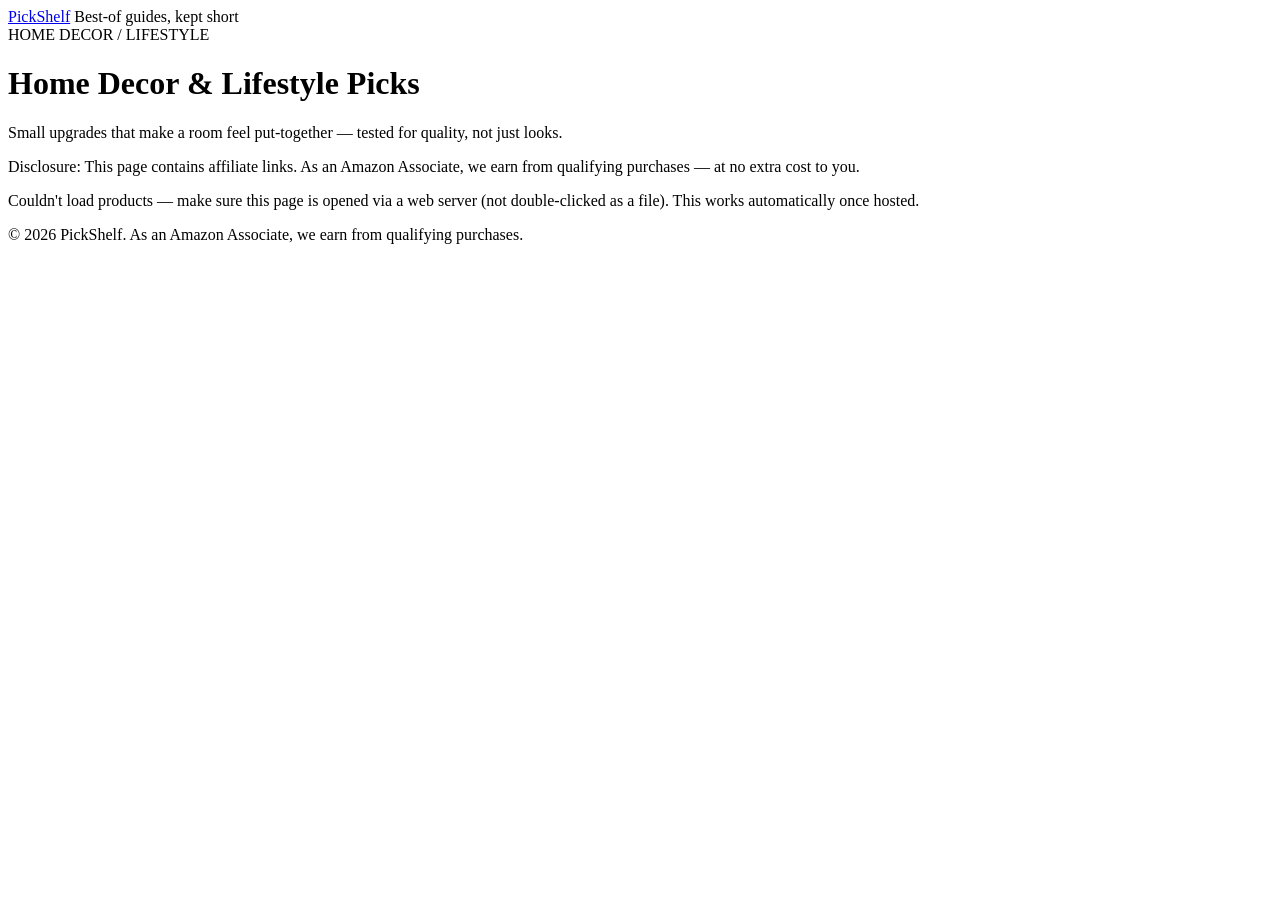
==== category.html @ 371983fa "Add files via upload" ====
<!DOCTYPE html>
<html lang="en">
<head>
<meta charset="UTF-8">
<meta name="viewport" content="width=device-width, initial-scale=1.0">
<title id="page-title">Category — PickShelf</title>
<meta name="description" content="Curated picks with price, availability and current discounts.">
<link rel="stylesheet" href="css/style.css">
</head>
<body>

<header class="site-header">
  <div class="site-header-inner">
    <a href="index.html" class="site-logo">PickShelf</a>
    <span class="site-tagline">Best-of guides, kept short</span>
  </div>
</header>

<main>
  <div class="post-header">
    <div class="kicker" id="cat-kicker">CATEGORY</div>
    <h1 id="cat-title">Loading…</h1>
    <p class="dek" id="cat-dek"></p>
    <p class="disclosure">Disclosure: This page contains affiliate links. As an Amazon Associate, we earn from qualifying purchases — at no extra cost to you.</p>
  </div>

  <div id="product-grid" class="product-grid"></div>

  <p id="empty-state" class="section-note" style="display:none;">No products added in this category yet — add some in data/products.json.</p>
</main>

<footer class="site-footer">
  © 2026 PickShelf. As an Amazon Associate, we earn from qualifying purchases.
</footer>

<script>
  const CATEGORY_META = {
    "home-decor": { label: "HOME DECOR / LIFESTYLE", title: "Home Decor & Lifestyle Picks", dek: "Small upgrades that make a room feel put-together — tested for quality, not just looks." },
    "gaming": { label: "GAMING ACCESSORIES", title: "Gaming Accessories", dek: "Gear and merch worth owning — ranked by build quality and everyday usefulness." },
    "tech": { label: "TECH & GADGETS", title: "Tech & Gadgets", dek: "Everyday tech that actually earns a spot on your desk or in your bag." },
    "kitchen": { label: "KITCHEN & HOME ESSENTIALS", title: "Kitchen & Home Essentials", dek: "Practical picks for the kitchen and home — built to be used daily, not just admired." }
  };

  const params = new URLSearchParams(window.location.search);
  const cat = params.get("cat") || "home-decor";
  const meta = CATEGORY_META[cat] || { label: "CATEGORY", title: "Products", dek: "" };

  document.getElementById("page-title").textContent = meta.title + " — PickShelf";
  document.getElementById("cat-kicker").textContent = meta.label;
  document.getElementById("cat-title").textContent = meta.title;
  document.getElementById("cat-dek").textContent = meta.dek;

  fetch("data/products.json")
    .then(res => res.json())
    .then(products => {
      const list = products.filter(p => p.category === cat);
      const grid = document.getElementById("product-grid");

      if (list.length === 0) {
        document.getElementById("empty-state").style.display = "block";
        return;
      }

      list.forEach(p => {
        const card = document.createElement("div");
        card.className = "product-card";
        card.innerHTML = `
          <div class="product-img" style="background-image:url('${p.image || ""}')"></div>
          <div class="product-body">
            <h3>${p.name}</h3>
            <p class="product-desc">${p.description}</p>
            <div class="pick-meta">
              <span class="badge">${p.availability}</span>
              ${p.discount ? `<span class="badge badge-gold">${p.discount}</span>` : ""}
            </div>
            <div class="price-row">
              <span class="price-now">${p.price}</span>
              ${p.originalPrice ? `<span class="price-was">${p.originalPrice}</span>` : ""}
            </div>
            <a class="cta" href="${p.buyLink}" target="_blank" rel="nofollow sponsored noopener">Check price on Amazon →</a>
          </div>
        `;
        grid.appendChild(card);
      });
    })
    .catch(() => {
      document.getElementById("empty-state").textContent = "Couldn't load products — make sure this page is opened via a web server (not double-clicked as a file). This works automatically once hosted.";
      document.getElementById("empty-state").style.display = "block";
    });
</script>

</body>
</html>
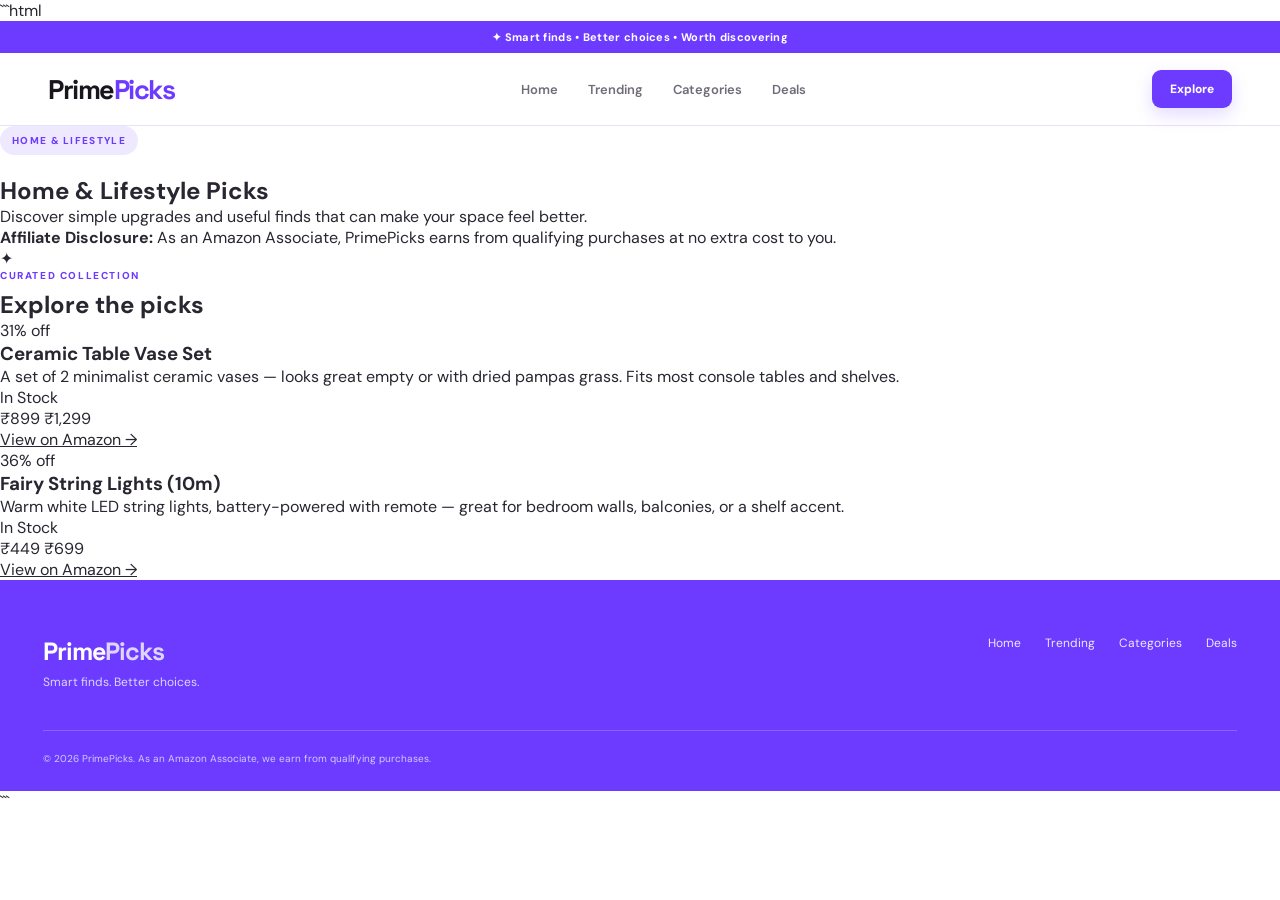
==== commit d26797bc: "Update category.html" ====
--- a/category.html
+++ b/category.html
@@ -1,93 +1,555 @@
+```html
 <!DOCTYPE html>
 <html lang="en">
+
 <head>
-<meta charset="UTF-8">
-<meta name="viewport" content="width=device-width, initial-scale=1.0">
-<title id="page-title">Category — PickShelf</title>
-<meta name="description" content="Curated picks with price, availability and current discounts.">
-<link rel="stylesheet" href="css/style.css">
+
+  <meta charset="UTF-8">
+
+  <meta name="viewport" content="width=device-width, initial-scale=1.0">
+
+  <title id="page-title">Category — PrimePicks</title>
+
+  <meta name="description"
+    content="Discover curated product picks with prices, discounts and availability.">
+
+  <link rel="preconnect" href="https://fonts.googleapis.com">
+
+  <link rel="preconnect" href="https://fonts.gstatic.com" crossorigin>
+
+  <link
+    href="https://fonts.googleapis.com/css2?family=DM+Sans:wght@400;500;600;700&family=Space+Grotesk:wght@500;600;700&display=swap"
+    rel="stylesheet">
+
+  <link rel="stylesheet" href="css/style.css">
+
 </head>
+
+
 <body>
 
-<header class="site-header">
-  <div class="site-header-inner">
-    <a href="index.html" class="site-logo">PickShelf</a>
-    <span class="site-tagline">Best-of guides, kept short</span>
+
+  <!-- TOP BAR -->
+
+  <div class="top-bar">
+    ✦ Smart finds • Better choices • Worth discovering
   </div>
-</header>
-
-<main>
-  <div class="post-header">
-    <div class="kicker" id="cat-kicker">CATEGORY</div>
-    <h1 id="cat-title">Loading…</h1>
-    <p class="dek" id="cat-dek"></p>
-    <p class="disclosure">Disclosure: This page contains affiliate links. As an Amazon Associate, we earn from qualifying purchases — at no extra cost to you.</p>
-  </div>
-
-  <div id="product-grid" class="product-grid"></div>
-
-  <p id="empty-state" class="section-note" style="display:none;">No products added in this category yet — add some in data/products.json.</p>
-</main>
-
-<footer class="site-footer">
-  © 2026 PickShelf. As an Amazon Associate, we earn from qualifying purchases.
-</footer>
-
-<script>
-  const CATEGORY_META = {
-    "home-decor": { label: "HOME DECOR / LIFESTYLE", title: "Home Decor & Lifestyle Picks", dek: "Small upgrades that make a room feel put-together — tested for quality, not just looks." },
-    "gaming": { label: "GAMING ACCESSORIES", title: "Gaming Accessories", dek: "Gear and merch worth owning — ranked by build quality and everyday usefulness." },
-    "tech": { label: "TECH & GADGETS", title: "Tech & Gadgets", dek: "Everyday tech that actually earns a spot on your desk or in your bag." },
-    "kitchen": { label: "KITCHEN & HOME ESSENTIALS", title: "Kitchen & Home Essentials", dek: "Practical picks for the kitchen and home — built to be used daily, not just admired." }
-  };
-
-  const params = new URLSearchParams(window.location.search);
-  const cat = params.get("cat") || "home-decor";
-  const meta = CATEGORY_META[cat] || { label: "CATEGORY", title: "Products", dek: "" };
-
-  document.getElementById("page-title").textContent = meta.title + " — PickShelf";
-  document.getElementById("cat-kicker").textContent = meta.label;
-  document.getElementById("cat-title").textContent = meta.title;
-  document.getElementById("cat-dek").textContent = meta.dek;
-
-  fetch("data/products.json")
-    .then(res => res.json())
-    .then(products => {
-      const list = products.filter(p => p.category === cat);
-      const grid = document.getElementById("product-grid");
-
-      if (list.length === 0) {
-        document.getElementById("empty-state").style.display = "block";
-        return;
+
+
+  <!-- NAVBAR -->
+
+  <header class="site-header">
+
+    <div class="nav-container">
+
+      <a href="index.html" class="logo">
+        Prime<span>Picks</span>
+      </a>
+
+
+      <nav class="nav-links">
+
+        <a href="index.html">Home</a>
+
+        <a href="index.html#trending">Trending</a>
+
+        <a href="index.html#categories">Categories</a>
+
+        <a href="index.html#deals">Deals</a>
+
+      </nav>
+
+
+      <div class="nav-actions">
+
+        <a href="index.html#categories" class="explore-btn">
+          Explore
+        </a>
+
+      </div>
+
+    </div>
+
+  </header>
+
+
+
+  <main>
+
+
+    <!-- CATEGORY HERO -->
+
+    <section class="category-hero">
+
+      <div class="category-hero-content">
+
+        <div class="eyebrow" id="cat-kicker">
+          CATEGORY
+        </div>
+
+
+        <h1 id="cat-title">
+          Loading...
+        </h1>
+
+
+        <p id="cat-dek">
+        </p>
+
+
+        <div class="category-disclosure">
+
+          <strong>Affiliate Disclosure:</strong>
+
+          As an Amazon Associate, PrimePicks earns from qualifying
+          purchases at no extra cost to you.
+
+        </div>
+
+      </div>
+
+
+      <div class="category-hero-decoration">
+
+        <div class="category-orb"></div>
+
+        <div class="category-symbol">
+          ✦
+        </div>
+
+      </div>
+
+    </section>
+
+
+
+    <!-- PRODUCTS -->
+
+    <section class="products-section">
+
+      <div class="products-heading">
+
+        <div>
+
+          <span class="section-label">
+            CURATED COLLECTION
+          </span>
+
+          <h2>
+            Explore the picks
+          </h2>
+
+        </div>
+
+      </div>
+
+
+      <!-- PRODUCT GRID -->
+
+      <div id="product-grid" class="product-grid"></div>
+
+
+      <!-- EMPTY STATE -->
+
+      <div id="empty-state"
+        class="empty-products"
+        style="display:none;">
+
+        <div class="empty-icon">
+          ✦
+        </div>
+
+        <h3>
+          Products coming soon
+        </h3>
+
+        <p>
+          We're currently preparing the best picks for this category.
+          Check back soon.
+        </p>
+
+      </div>
+
+
+    </section>
+
+
+  </main>
+
+
+
+  <!-- FOOTER -->
+
+  <footer class="footer">
+
+    <div class="footer-inner">
+
+      <div>
+
+        <a href="index.html" class="footer-logo">
+          Prime<span>Picks</span>
+        </a>
+
+        <p>
+          Smart finds. Better choices.
+        </p>
+
+      </div>
+
+
+      <div class="footer-links">
+
+        <a href="index.html">Home</a>
+
+        <a href="index.html#trending">Trending</a>
+
+        <a href="index.html#categories">Categories</a>
+
+        <a href="index.html#deals">Deals</a>
+
+      </div>
+
+    </div>
+
+
+    <div class="footer-bottom">
+
+      © 2026 PrimePicks. As an Amazon Associate,
+      we earn from qualifying purchases.
+
+    </div>
+
+  </footer>
+
+
+
+  <!-- JAVASCRIPT -->
+
+  <script>
+
+
+    /* =========================================
+       CATEGORY INFORMATION
+       ========================================= */
+
+
+    const CATEGORY_META = {
+
+      "home-decor": {
+
+        label: "HOME & LIFESTYLE",
+
+        title: "Home & Lifestyle Picks",
+
+        dek:
+          "Discover simple upgrades and useful finds that can make your space feel better."
+
+      },
+
+
+      "gaming": {
+
+        label: "GAMING ACCESSORIES",
+
+        title: "Gaming Picks",
+
+        dek:
+          "Gaming accessories, setup upgrades and useful gear worth checking out."
+
+      },
+
+
+      "tech": {
+
+        label: "TECH & GADGETS",
+
+        title: "Tech & Gadget Picks",
+
+        dek:
+          "Smart everyday gadgets and useful technology for your desk, bag and setup."
+
+      },
+
+
+      "kitchen": {
+
+        label: "KITCHEN ESSENTIALS",
+
+        title: "Kitchen & Home Picks",
+
+        dek:
+          "Practical everyday products designed to make your kitchen and home more useful."
+
       }
 
-      list.forEach(p => {
-        const card = document.createElement("div");
-        card.className = "product-card";
-        card.innerHTML = `
-          <div class="product-img" style="background-image:url('${p.image || ""}')"></div>
-          <div class="product-body">
-            <h3>${p.name}</h3>
-            <p class="product-desc">${p.description}</p>
-            <div class="pick-meta">
-              <span class="badge">${p.availability}</span>
-              ${p.discount ? `<span class="badge badge-gold">${p.discount}</span>` : ""}
+    };
+
+
+
+    /* =========================================
+       GET CATEGORY FROM URL
+       ========================================= */
+
+
+    const params =
+      new URLSearchParams(window.location.search);
+
+
+    const cat =
+      params.get("cat") || "home-decor";
+
+
+    const meta =
+      CATEGORY_META[cat] || {
+
+        label: "CATEGORY",
+
+        title: "Products",
+
+        dek: "Discover useful products."
+
+      };
+
+
+
+    /* =========================================
+       UPDATE PAGE TEXT
+       ========================================= */
+
+
+    document.getElementById("page-title").textContent =
+      meta.title + " — PrimePicks";
+
+
+    document.getElementById("cat-kicker").textContent =
+      meta.label;
+
+
+    document.getElementById("cat-title").textContent =
+      meta.title;
+
+
+    document.getElementById("cat-dek").textContent =
+      meta.dek;
+
+
+
+    /* =========================================
+       LOAD PRODUCTS
+       ========================================= */
+
+
+    fetch("data/products.json")
+
+      .then(res => {
+
+        if (!res.ok) {
+
+          throw new Error("Products not found");
+
+        }
+
+        return res.json();
+
+      })
+
+
+      .then(products => {
+
+
+        const list =
+          products.filter(
+            p => p.category === cat
+          );
+
+
+        const grid =
+          document.getElementById("product-grid");
+
+
+        const empty =
+          document.getElementById("empty-state");
+
+
+
+        /* NO PRODUCTS */
+
+
+        if (list.length === 0) {
+
+          empty.style.display = "block";
+
+          return;
+
+        }
+
+
+
+        /* CREATE PRODUCT CARDS */
+
+
+        list.forEach(p => {
+
+
+          const card =
+            document.createElement("article");
+
+
+          card.className =
+            "product-card";
+
+
+          card.innerHTML = `
+
+
+            <div class="product-image-wrap">
+
+
+              <div
+                class="product-img"
+
+                style="
+                  background-image:
+                  url('${p.image || ""}')
+                "
+
+              ></div>
+
+
+              ${p.discount ? `
+
+                <div class="discount-tag">
+
+                  ${p.discount}
+
+                </div>
+
+              ` : ""}
+
+
             </div>
-            <div class="price-row">
-              <span class="price-now">${p.price}</span>
-              ${p.originalPrice ? `<span class="price-was">${p.originalPrice}</span>` : ""}
+
+
+
+            <div class="product-body">
+
+
+              <h3>
+                ${p.name}
+              </h3>
+
+
+              <p class="product-desc">
+
+                ${p.description}
+
+              </p>
+
+
+
+              <div class="pick-meta">
+
+
+                ${p.availability ? `
+
+                  <span class="badge">
+
+                    ${p.availability}
+
+                  </span>
+
+                ` : ""}
+
+
+              </div>
+
+
+
+              <div class="price-row">
+
+
+                <span class="price-now">
+
+                  ${p.price}
+
+                </span>
+
+
+                ${p.originalPrice ? `
+
+                  <span class="price-was">
+
+                    ${p.originalPrice}
+
+                  </span>
+
+                ` : ""}
+
+
+              </div>
+
+
+
+              <a
+
+                class="cta"
+
+                href="${p.buyLink}"
+
+                target="_blank"
+
+                rel="nofollow sponsored noopener"
+
+              >
+
+                View on Amazon
+
+                <span>→</span>
+
+              </a>
+
+
             </div>
-            <a class="cta" href="${p.buyLink}" target="_blank" rel="nofollow sponsored noopener">Check price on Amazon →</a>
-          </div>
-        `;
-        grid.appendChild(card);
+
+
+          `;
+
+
+          grid.appendChild(card);
+
+
+        });
+
+
+      })
+
+
+      .catch(error => {
+
+
+        const empty =
+          document.getElementById("empty-state");
+
+
+        empty.style.display =
+          "block";
+
+
+        empty.querySelector("h3").textContent =
+          "Products couldn't load";
+
+
+        empty.querySelector("p").textContent =
+          "Make sure data/products.json exists in your GitHub repository.";
+
+
       });
-    })
-    .catch(() => {
-      document.getElementById("empty-state").textContent = "Couldn't load products — make sure this page is opened via a web server (not double-clicked as a file). This works automatically once hosted.";
-      document.getElementById("empty-state").style.display = "block";
-    });
-</script>
+
+
+  </script>
+
 
 </body>
+
 </html>
+```
--- a/css/style.css
+++ b/css/style.css
@@ -0,0 +1,1481 @@
+/* =====================================================
+   PRIMEPICKS — PURPLE × WHITE
+   RESPONSIVE PREMIUM DESIGN
+   ===================================================== */
+
+* {
+  margin: 0;
+  padding: 0;
+  box-sizing: border-box;
+}
+
+:root {
+  --purple: #6C3BFF;
+  --purple-dark: #5424E8;
+  --purple-light: #EEE9FF;
+  --purple-soft: #F7F5FF;
+
+  --white: #FFFFFF;
+  --black: #18151F;
+  --text: #292631;
+  --muted: #77717F;
+
+  --bg: #FFFFFF;
+  --border: #E8E2F5;
+
+  --shadow: 0 12px 35px rgba(108, 59, 255, 0.10);
+  --shadow-hover: 0 20px 45px rgba(108, 59, 255, 0.18);
+}
+
+html {
+  scroll-behavior: smooth;
+}
+
+body {
+  width: 100%;
+  min-width: 0;
+
+  font-family: "DM Sans", sans-serif;
+
+  background: var(--bg);
+  color: var(--text);
+
+  overflow-x: hidden;
+}
+
+img {
+  max-width: 100%;
+  height: auto;
+  display: block;
+}
+
+button,
+a {
+  font-family: inherit;
+}
+
+a {
+  color: inherit;
+}
+
+button {
+  border: 0;
+}
+
+
+/* =====================================================
+   TOP BAR
+   ===================================================== */
+
+.top-bar {
+  width: 100%;
+
+  background: var(--purple);
+  color: white;
+
+  padding: 9px 15px;
+
+  text-align: center;
+
+  font-size: 11px;
+  font-weight: 700;
+
+  letter-spacing: .3px;
+}
+
+
+/* =====================================================
+   NAVBAR
+   ===================================================== */
+
+.site-header {
+  position: sticky;
+  top: 0;
+  z-index: 1000;
+
+  width: 100%;
+
+  background: rgba(255,255,255,.94);
+
+  backdrop-filter: blur(18px);
+
+  border-bottom: 1px solid var(--border);
+}
+
+.nav-container {
+  width: 100%;
+  max-width: 1240px;
+
+  margin: 0 auto;
+
+  padding: 17px 28px;
+
+  display: flex;
+
+  align-items: center;
+
+  justify-content: space-between;
+
+  gap: 25px;
+}
+
+.logo {
+  flex-shrink: 0;
+
+  text-decoration: none;
+
+  font-family: "Space Grotesk", sans-serif;
+
+  font-size: 27px;
+
+  font-weight: 700;
+
+  letter-spacing: -1.5px;
+
+  color: var(--black);
+}
+
+.logo span {
+  color: var(--purple);
+}
+
+.nav-links {
+  display: flex;
+
+  align-items: center;
+
+  justify-content: center;
+
+  gap: 30px;
+
+  flex: 1;
+}
+
+.nav-links a {
+  text-decoration: none;
+
+  color: #706B78;
+
+  font-size: 13px;
+
+  font-weight: 600;
+
+  transition: .2s ease;
+}
+
+.nav-links a:hover,
+.nav-links .active {
+  color: var(--purple);
+}
+
+.nav-actions {
+  display: flex;
+
+  align-items: center;
+
+  gap: 9px;
+
+  flex-shrink: 0;
+}
+
+.search-btn {
+  width: 39px;
+  height: 39px;
+
+  border: 1px solid var(--border);
+
+  background: white;
+
+  color: var(--black);
+
+  border-radius: 10px;
+
+  font-size: 21px;
+
+  cursor: pointer;
+
+  transition: .2s ease;
+}
+
+.search-btn:hover {
+  border-color: var(--purple);
+
+  color: var(--purple);
+}
+
+.explore-btn {
+  background: var(--purple);
+
+  color: white;
+
+  text-decoration: none;
+
+  padding: 11px 18px;
+
+  border-radius: 9px;
+
+  font-size: 12px;
+
+  font-weight: 800;
+
+  transition: .25s ease;
+
+  box-shadow: 0 7px 18px rgba(108,59,255,.18);
+}
+
+.explore-btn:hover {
+  background: var(--purple-dark);
+
+  transform: translateY(-2px);
+}
+
+
+/* =====================================================
+   HERO
+   ===================================================== */
+
+.hero {
+  width: 100%;
+  max-width: 1240px;
+
+  min-height: 650px;
+
+  margin: 0 auto;
+
+  padding: 75px 28px;
+
+  display: grid;
+
+  grid-template-columns:
+    minmax(0, 1fr)
+    minmax(0, 1fr);
+
+  align-items: center;
+
+  gap: 55px;
+}
+
+.hero-content {
+  min-width: 0;
+
+  max-width: 600px;
+}
+
+.eyebrow {
+  display: inline-block;
+
+  padding: 8px 12px;
+
+  margin-bottom: 20px;
+
+  border-radius: 100px;
+
+  background: var(--purple-light);
+
+  color: var(--purple);
+
+  font-size: 10px;
+
+  font-weight: 800;
+
+  letter-spacing: 1.3px;
+}
+
+.hero h1 {
+  font-family: "Space Grotesk", sans-serif;
+
+  font-size: clamp(50px, 6vw, 82px);
+
+  line-height: .92;
+
+  letter-spacing: -4px;
+
+  color: var(--black);
+
+  margin-bottom: 27px;
+}
+
+.hero h1 span {
+  color: var(--purple);
+}
+
+.hero p {
+  max-width: 530px;
+
+  color: var(--muted);
+
+  font-size: 16px;
+
+  line-height: 1.7;
+
+  margin-bottom: 30px;
+}
+
+.hero-buttons {
+  display: flex;
+
+  flex-wrap: wrap;
+
+  align-items: center;
+
+  gap: 10px;
+}
+
+.btn-primary,
+.btn-secondary {
+  display: inline-flex;
+
+  align-items: center;
+
+  justify-content: center;
+
+  min-height: 47px;
+
+  padding: 13px 19px;
+
+  border-radius: 10px;
+
+  text-decoration: none;
+
+  font-size: 13px;
+
+  font-weight: 800;
+
+  transition: .25s ease;
+}
+
+.btn-primary {
+  background: var(--purple);
+
+  color: white;
+
+  box-shadow: 0 10px 25px rgba(108,59,255,.20);
+}
+
+.btn-primary span {
+  margin-left: 7px;
+
+  font-size: 17px;
+}
+
+.btn-primary:hover {
+  background: var(--purple-dark);
+
+  transform: translateY(-3px);
+
+  box-shadow: 0 15px 30px rgba(108,59,255,.25);
+}
+
+.btn-secondary {
+  background: white;
+
+  border: 1px solid var(--border);
+
+  color: var(--text);
+}
+
+.btn-secondary:hover {
+  border-color: var(--purple);
+
+  color: var(--purple);
+
+  transform: translateY(-3px);
+}
+
+.trust-row {
+  display: flex;
+
+  flex-wrap: wrap;
+
+  gap: 18px;
+
+  margin-top: 29px;
+
+  color: #8B8692;
+
+  font-size: 11px;
+
+  font-weight: 600;
+}
+
+
+/* =====================================================
+   HERO VISUAL
+   ===================================================== */
+
+.hero-visual {
+  position: relative;
+
+  width: 100%;
+
+  min-width: 0;
+
+  min-height: 500px;
+
+  display: flex;
+
+  align-items: center;
+
+  justify-content: center;
+}
+
+.glow {
+  position: absolute;
+
+  width: min(430px, 85%);
+
+  aspect-ratio: 1;
+
+  border-radius: 50%;
+
+  background:
+    radial-gradient(
+      circle,
+      #DED4FF 0%,
+      #EEE9FF 48%,
+      transparent 70%
+    );
+}
+
+.hero-product-card {
+  position: relative;
+
+  z-index: 2;
+
+  width: min(390px, 80%);
+
+  background: white;
+
+  border: 1px solid var(--border);
+
+  border-radius: 24px;
+
+  overflow: hidden;
+
+  box-shadow:
+    0 30px 70px rgba(73, 49, 130, .15);
+
+  transform: rotate(2deg);
+
+  transition: .35s ease;
+}
+
+.hero-product-card:hover {
+  transform: rotate(0deg) translateY(-7px);
+
+  box-shadow: var(--shadow-hover);
+}
+
+.card-top {
+  display: flex;
+
+  align-items: center;
+
+  justify-content: space-between;
+
+  padding: 15px 17px;
+}
+
+.card-top span {
+  background: var(--purple);
+
+  color: white;
+
+  padding: 6px 9px;
+
+  border-radius: 6px;
+
+  font-size: 9px;
+
+  font-weight: 800;
+}
+
+.card-top small {
+  color: #aaa;
+
+  font-size: 10px;
+
+  font-weight: 700;
+}
+
+.hero-product-image {
+  width: 100%;
+
+  height: 290px;
+
+  display: flex;
+
+  align-items: center;
+
+  justify-content: center;
+
+  background:
+    linear-gradient(
+      145deg,
+      #F9F7FF,
+      #EEE9FF
+    );
+
+  font-size: 100px;
+}
+
+.hero-product-info {
+  padding: 22px;
+}
+
+.hero-product-info > small {
+  color: var(--purple);
+
+  font-size: 9px;
+
+  font-weight: 800;
+
+  letter-spacing: 1.4px;
+}
+
+.hero-product-info h3 {
+  font-family: "Space Grotesk", sans-serif;
+
+  font-size: 23px;
+
+  line-height: 1.1;
+
+  margin: 8px 0 20px;
+}
+
+.card-footer {
+  display: flex;
+
+  align-items: center;
+
+  justify-content: space-between;
+
+  padding-top: 14px;
+
+  border-top: 1px solid var(--border);
+
+  font-size: 12px;
+
+  font-weight: 700;
+}
+
+.card-footer b {
+  color: var(--purple);
+
+  font-size: 18px;
+}
+
+
+/* FLOATING LABELS */
+
+.floating {
+  position: absolute;
+
+  z-index: 5;
+
+  background: white;
+
+  padding: 12px 15px;
+
+  border: 1px solid var(--border);
+
+  border-radius: 10px;
+
+  box-shadow: 0 14px 35px rgba(50,30,100,.10);
+
+  color: var(--text);
+
+  font-size: 11px;
+
+  font-weight: 800;
+
+  white-space: nowrap;
+}
+
+.floating-one {
+  top: 70px;
+  left: 2%;
+}
+
+.floating-two {
+  right: 2%;
+  bottom: 65px;
+
+  color: var(--purple);
+}
+
+
+/* =====================================================
+   CATEGORIES
+   ===================================================== */
+
+.categories {
+  width: 100%;
+  max-width: 1240px;
+
+  margin: 0 auto;
+
+  padding: 0 28px 75px;
+
+  display: grid;
+
+  grid-template-columns:
+    repeat(4, minmax(0, 1fr));
+
+  gap: 13px;
+}
+
+.category-card {
+  min-width: 0;
+
+  display: grid;
+
+  grid-template-columns: auto minmax(0, 1fr) auto;
+
+  align-items: center;
+
+  gap: 12px;
+
+  padding: 18px;
+
+  background: white;
+
+  border: 1px solid var(--border);
+
+  border-radius: 16px;
+
+  text-decoration: none;
+
+  transition: .25s ease;
+}
+
+.category-card:hover {
+  border-color: var(--purple);
+
+  transform: translateY(-5px);
+
+  box-shadow: var(--shadow);
+}
+
+.category-icon {
+  width: 44px;
+  height: 44px;
+
+  flex-shrink: 0;
+
+  display: flex;
+
+  align-items: center;
+  justify-content: center;
+
+  background: var(--purple-light);
+
+  border-radius: 11px;
+
+  font-size: 19px;
+}
+
+.category-card h3 {
+  min-width: 0;
+
+  font-family: "Space Grotesk", sans-serif;
+
+  font-size: 13px;
+
+  white-space: nowrap;
+
+  overflow: hidden;
+
+  text-overflow: ellipsis;
+}
+
+.category-card p {
+  margin-top: 3px;
+
+  color: #99939F;
+
+  font-size: 10px;
+
+  white-space: nowrap;
+
+  overflow: hidden;
+
+  text-overflow: ellipsis;
+}
+
+.category-card > span {
+  color: var(--purple);
+
+  font-size: 17px;
+
+  font-weight: 900;
+}
+
+
+/* =====================================================
+   GENERAL SECTION
+   ===================================================== */
+
+.section {
+  width: 100%;
+  max-width: 1240px;
+
+  margin: 0 auto;
+
+  padding: 90px 28px;
+}
+
+.section-header {
+  display: flex;
+
+  align-items: flex-end;
+
+  justify-content: space-between;
+
+  gap: 20px;
+
+  margin-bottom: 30px;
+}
+
+.section-label {
+  display: block;
+
+  margin-bottom: 7px;
+
+  color: var(--purple);
+
+  font-size: 10px;
+
+  font-weight: 800;
+
+  letter-spacing: 1.6px;
+}
+
+.section-header h2 {
+  font-family: "Space Grotesk", sans-serif;
+
+  color: var(--black);
+
+  font-size: clamp(30px, 4vw, 42px);
+
+  line-height: 1;
+
+  letter-spacing: -1.7px;
+}
+
+.section-header > a {
+  text-decoration: none;
+
+  font-size: 12px;
+
+  font-weight: 800;
+
+  transition: .2s;
+}
+
+.section-header > a:hover {
+  color: var(--purple);
+}
+
+
+/* =====================================================
+   PRODUCT PLACEHOLDER
+   ===================================================== */
+
+.empty-products {
+  width: 100%;
+
+  padding: 70px 25px;
+
+  text-align: center;
+
+  background: white;
+
+  border: 1px solid var(--border);
+
+  border-radius: 20px;
+
+  box-shadow: 0 5px 20px rgba(40,20,80,.03);
+}
+
+.empty-icon {
+  width: 58px;
+  height: 58px;
+
+  margin: 0 auto 18px;
+
+  display: flex;
+
+  align-items: center;
+  justify-content: center;
+
+  border-radius: 50%;
+
+  background: var(--purple-light);
+
+  color: var(--purple);
+
+  font-size: 23px;
+}
+
+.empty-products h3 {
+  font-family: "Space Grotesk", sans-serif;
+
+  color: var(--black);
+
+  font-size: 23px;
+
+  margin-bottom: 8px;
+}
+
+.empty-products p {
+  max-width: 450px;
+
+  margin: auto;
+
+  color: #88818F;
+
+  font-size: 13px;
+
+  line-height: 1.6;
+}
+
+
+/* =====================================================
+   DEAL SECTION
+   ===================================================== */
+
+.deal-section {
+  width: calc(100% - 56px);
+
+  max-width: 1194px;
+
+  min-height: 380px;
+
+  margin: 20px auto 80px;
+
+  padding: 60px;
+
+  display: flex;
+
+  align-items: center;
+
+  justify-content: space-between;
+
+  gap: 50px;
+
+  overflow: hidden;
+
+  border-radius: 26px;
+
+  color: white;
+
+  background:
+    radial-gradient(
+      circle at 85% 50%,
+      #A48DFF 0%,
+      #7957FF 28%,
+      #6C3BFF 55%,
+      #5830D7 100%
+    );
+}
+
+.deal-content {
+  min-width: 0;
+
+  max-width: 570px;
+}
+
+.deal-content .section-label {
+  color: #E6DFFF;
+}
+
+.deal-content h2 {
+  font-family: "Space Grotesk", sans-serif;
+
+  font-size: clamp(42px, 5vw, 60px);
+
+  line-height: .95;
+
+  letter-spacing: -2px;
+
+  margin-bottom: 20px;
+}
+
+.deal-content p {
+  max-width: 500px;
+
+  color: #E4DEFF;
+
+  font-size: 14px;
+
+  line-height: 1.6;
+
+  margin-bottom: 25px;
+}
+
+.deal-btn {
+  display: inline-flex;
+
+  align-items: center;
+
+  padding: 13px 18px;
+
+  border-radius: 9px;
+
+  background: white;
+
+  color: var(--purple-dark);
+
+  text-decoration: none;
+
+  font-size: 12px;
+
+  font-weight: 800;
+
+  transition: .25s ease;
+}
+
+.deal-btn:hover {
+  transform: translateY(-3px);
+
+  box-shadow: 0 10px 25px rgba(0,0,0,.12);
+}
+
+.deal-circle {
+  width: 230px;
+
+  aspect-ratio: 1;
+
+  flex-shrink: 0;
+
+  display: flex;
+
+  align-items: center;
+  justify-content: center;
+
+  border: 2px solid rgba(255,255,255,.28);
+
+  border-radius: 50%;
+}
+
+.deal-circle span {
+  font-size: 90px;
+
+  font-weight: 900;
+}
+
+
+/* =====================================================
+   WHY PRIMEPICKS
+   ===================================================== */
+
+.centered {
+  justify-content: center;
+
+  text-align: center;
+}
+
+.why-grid {
+  display: grid;
+
+  grid-template-columns:
+    repeat(3, minmax(0, 1fr));
+
+  gap: 14px;
+}
+
+.why-card {
+  min-width: 0;
+
+  padding: 28px;
+
+  background: white;
+
+  border: 1px solid var(--border);
+
+  border-radius: 17px;
+
+  transition: .25s ease;
+}
+
+.why-card:hover {
+  transform: translateY(-5px);
+
+  border-color: var(--purple);
+
+  box-shadow: var(--shadow);
+}
+
+.why-card > span {
+  color: var(--purple);
+
+  font-size: 10px;
+
+  font-weight: 800;
+}
+
+.why-card h3 {
+  font-family: "Space Grotesk", sans-serif;
+
+  color: var(--black);
+
+  font-size: 19px;
+
+  margin: 35px 0 8px;
+}
+
+.why-card p {
+  color: #88818F;
+
+  font-size: 12px;
+
+  line-height: 1.65;
+}
+
+
+/* =====================================================
+   FOOTER
+   ===================================================== */
+
+.footer {
+  width: 100%;
+
+  background: var(--purple);
+
+  color: white;
+
+  padding: 55px 28px 25px;
+}
+
+.footer-inner {
+  width: 100%;
+  max-width: 1194px;
+
+  margin: 0 auto;
+
+  display: flex;
+
+  align-items: flex-start;
+
+  justify-content: space-between;
+
+  gap: 30px;
+}
+
+.footer-logo {
+  font-family: "Space Grotesk", sans-serif;
+
+  color: white;
+
+  font-size: 25px;
+
+  font-weight: 700;
+
+  text-decoration: none;
+
+  letter-spacing: -1px;
+}
+
+.footer-logo span {
+  color: #DDD5FF;
+}
+
+.footer-inner p {
+  margin-top: 7px;
+
+  color: #DED7FF;
+
+  font-size: 12px;
+}
+
+.footer-links {
+  display: flex;
+
+  flex-wrap: wrap;
+
+  gap: 24px;
+}
+
+.footer-links a {
+  color: #EEE9FF;
+
+  text-decoration: none;
+
+  font-size: 12px;
+
+  transition: .2s ease;
+}
+
+.footer-links a:hover {
+  color: white;
+
+  transform: translateY(-1px);
+}
+
+.footer-bottom {
+  width: 100%;
+  max-width: 1194px;
+
+  margin: 40px auto 0;
+
+  padding-top: 20px;
+
+  border-top: 1px solid rgba(255,255,255,.20);
+
+  color: #D2C9FF;
+
+  font-size: 10px;
+
+  line-height: 1.5;
+}
+
+
+/* =====================================================
+   LAPTOP / SMALL DESKTOP
+   ===================================================== */
+
+@media (max-width: 1100px) {
+
+  .nav-links {
+    gap: 18px;
+  }
+
+  .hero {
+    gap: 35px;
+  }
+
+  .hero h1 {
+    letter-spacing: -3px;
+  }
+
+  .category-card {
+    padding: 15px;
+  }
+
+}
+
+
+/* =====================================================
+   TABLET
+   ===================================================== */
+
+@media (max-width: 900px) {
+
+  .nav-container {
+    padding-left: 22px;
+    padding-right: 22px;
+  }
+
+  .hero {
+    grid-template-columns: 1fr;
+
+    min-height: auto;
+
+    padding-top: 70px;
+    padding-bottom: 70px;
+  }
+
+  .hero-content {
+    max-width: 700px;
+  }
+
+  .hero-visual {
+    min-height: 450px;
+  }
+
+  .categories {
+    grid-template-columns:
+      repeat(2, minmax(0, 1fr));
+  }
+
+  .deal-section {
+    padding: 50px;
+  }
+
+}
+
+
+/* =====================================================
+   MOBILE
+   ===================================================== */
+
+@media (max-width: 700px) {
+
+  .top-bar {
+    padding: 8px 12px;
+
+    font-size: 9px;
+  }
+
+  .nav-container {
+    padding: 13px 16px;
+
+    gap: 10px;
+  }
+
+  .logo {
+    font-size: 23px;
+  }
+
+  .nav-links {
+    display: none;
+  }
+
+  .nav-actions {
+    margin-left: auto;
+  }
+
+  .search-btn {
+    width: 36px;
+    height: 36px;
+  }
+
+  .explore-btn {
+    padding: 9px 13px;
+
+    font-size: 11px;
+  }
+
+
+  /* HERO */
+
+  .hero {
+    padding: 55px 17px 60px;
+
+    gap: 40px;
+  }
+
+  .hero h1 {
+    font-size: clamp(48px, 14vw, 66px);
+
+    letter-spacing: -3px;
+  }
+
+  .hero p {
+    font-size: 14px;
+
+    line-height: 1.65;
+  }
+
+  .hero-buttons {
+    width: 100%;
+  }
+
+  .btn-primary,
+  .btn-secondary {
+    min-height: 45px;
+
+    padding: 12px 16px;
+  }
+
+  .trust-row {
+    gap: 11px;
+
+    font-size: 9.5px;
+  }
+
+
+  /* HERO VISUAL */
+
+  .hero-visual {
+    min-height: 370px;
+  }
+
+  .hero-product-card {
+    width: min(390px, 84%);
+  }
+
+  .hero-product-image {
+    height: 225px;
+
+    font-size: 85px;
+  }
+
+  .hero-product-info {
+    padding: 19px;
+  }
+
+  .hero-product-info h3 {
+    font-size: 20px;
+  }
+
+  .glow {
+    width: 280px;
+  }
+
+  .floating {
+    padding: 10px 12px;
+
+    font-size: 10px;
+  }
+
+  .floating-one {
+    top: 20px;
+    left: 0;
+  }
+
+  .floating-two {
+    right: 0;
+    bottom: 20px;
+  }
+
+
+  /* CATEGORIES */
+
+  .categories {
+    grid-template-columns: 1fr;
+
+    padding: 0 17px 60px;
+
+    gap: 9px;
+  }
+
+  .category-card {
+    padding: 15px;
+  }
+
+
+  /* SECTIONS */
+
+  .section {
+    padding: 65px 17px;
+  }
+
+  .section-header {
+    align-items: flex-start;
+  }
+
+  .section-header > a {
+    display: none;
+  }
+
+  .section-header h2 {
+    font-size: 31px;
+  }
+
+
+  /* PRODUCTS */
+
+  .empty-products {
+    padding: 55px 20px;
+  }
+
+  .empty-products h3 {
+    font-size: 20px;
+  }
+
+
+  /* DEAL */
+
+  .deal-section {
+    width: calc(100% - 32px);
+
+    margin: 10px 16px 60px;
+
+    padding: 42px 24px;
+
+    display: block;
+
+    border-radius: 22px;
+  }
+
+  .deal-content h2 {
+    font-size: 43px;
+  }
+
+  .deal-content p {
+    font-size: 13px;
+  }
+
+  .deal-circle {
+    width: 165px;
+
+    margin: 40px auto 0;
+  }
+
+  .deal-circle span {
+    font-size: 65px;
+  }
+
+
+  /* WHY */
+
+  .why-grid {
+    grid-template-columns: 1fr;
+  }
+
+  .why-card {
+    padding: 24px;
+  }
+
+
+  /* FOOTER */
+
+  .footer {
+    padding: 45px 17px 22px;
+  }
+
+  .footer-inner {
+    flex-direction: column;
+  }
+
+  .footer-links {
+    gap: 17px;
+  }
+
+}
+
+
+/* =====================================================
+   VERY SMALL PHONES
+   ===================================================== */
+
+@media (max-width: 380px) {
+
+  .hero h1 {
+    font-size: 46px;
+
+    letter-spacing: -2.5px;
+  }
+
+  .hero-buttons {
+    flex-direction: column;
+
+    align-items: stretch;
+  }
+
+  .btn-primary,
+  .btn-secondary {
+    width: 100%;
+  }
+
+  .hero-product-card {
+    width: 86%;
+  }
+
+  .floating {
+    transform: scale(.9);
+  }
+
+}
+
+
+/* =====================================================
+   ACCESSIBILITY
+   ===================================================== */
+
+@media (prefers-reduced-motion: reduce) {
+
+  html {
+    scroll-behavior: auto;
+  }
+
+  *,
+  *::before,
+  *::after {
+    transition: none !important;
+
+    animation: none !important;
+  }
+}
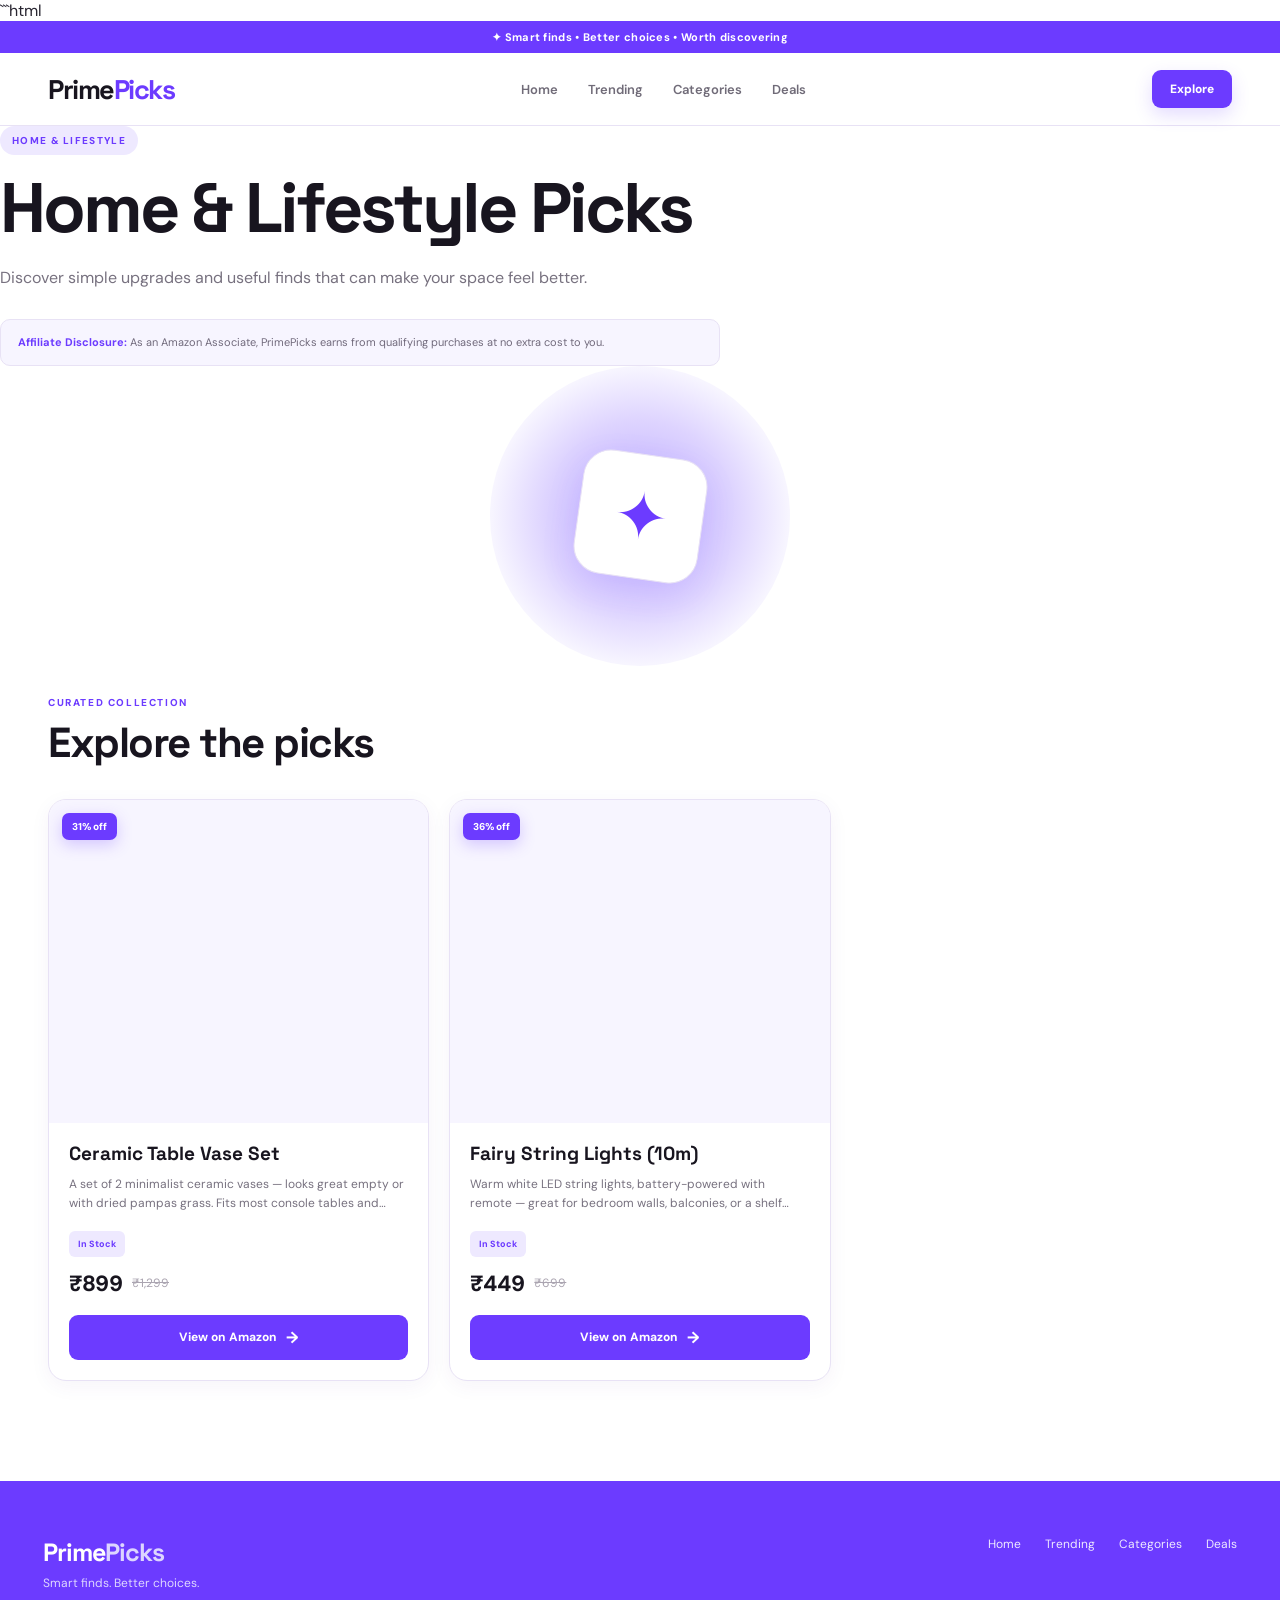
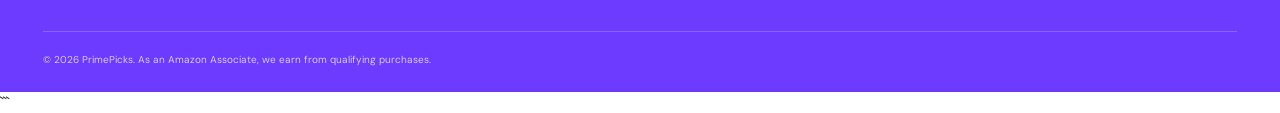
==== commit b572fc96: "Update category.html" ====
--- a/category.html
+++ b/category.html
@@ -543,7 +543,24 @@
           "Make sure data/products.json exists in your GitHub repository.";
 
 
-      });
+      });function shareProduct(name, link) {
+
+  if (navigator.share) {
+
+    navigator.share({
+      title: name,
+      text: "Check out this product on PrimePicks: " + name,
+      url: link
+    });
+
+  } else {
+
+    navigator.clipboard.writeText(link);
+
+    alert("Product link copied!");
+  }
+
+}
 
 
   </script>
--- a/css/style.css
+++ b/css/style.css
@@ -1479,3 +1479,544 @@
     animation: none !important;
   }
 }
+```css
+/* =====================================================
+   CATEGORY PAGE
+   ===================================================== */
+
+.category-hero {
+  width: 100%;
+  max-width: 1240px;
+
+  min-height: 430px;
+
+  margin: 0 auto;
+
+  padding: 80px 28px 70px;
+
+  display: grid;
+
+  grid-template-columns:
+    minmax(0, 1fr)
+    minmax(280px, 0.7fr);
+
+  align-items: center;
+
+  gap: 50px;
+}
+
+.category-hero-content {
+  min-width: 0;
+  max-width: 720px;
+}
+
+.category-hero h1 {
+  font-family: "Space Grotesk", sans-serif;
+
+  font-size: clamp(42px, 6vw, 70px);
+
+  line-height: .95;
+
+  letter-spacing: -3px;
+
+  color: var(--black);
+
+  margin-bottom: 22px;
+}
+
+.category-hero p {
+  max-width: 650px;
+
+  color: var(--muted);
+
+  font-size: 16px;
+
+  line-height: 1.7;
+}
+
+.category-disclosure {
+  margin-top: 28px;
+
+  padding: 14px 17px;
+
+  background: var(--purple-soft);
+
+  border: 1px solid var(--border);
+
+  border-radius: 10px;
+
+  color: #716A7C;
+
+  font-size: 11px;
+
+  line-height: 1.6;
+}
+
+.category-disclosure strong {
+  color: var(--purple);
+}
+
+
+/* CATEGORY HERO DECORATION */
+
+.category-hero-decoration {
+  position: relative;
+
+  width: 100%;
+
+  min-height: 300px;
+
+  display: flex;
+
+  align-items: center;
+
+  justify-content: center;
+}
+
+.category-orb {
+  width: min(300px, 75vw);
+
+  aspect-ratio: 1;
+
+  border-radius: 50%;
+
+  background:
+    radial-gradient(
+      circle,
+      #B9A8FF 0%,
+      #DED4FF 45%,
+      #F7F5FF 70%
+    );
+}
+
+.category-symbol {
+  position: absolute;
+
+  width: 125px;
+  height: 125px;
+
+  display: flex;
+
+  align-items: center;
+  justify-content: center;
+
+  background: white;
+
+  border: 1px solid var(--border);
+
+  border-radius: 28px;
+
+  color: var(--purple);
+
+  font-size: 65px;
+
+  box-shadow: var(--shadow);
+
+  transform: rotate(8deg);
+}
+
+
+/* =====================================================
+   PRODUCTS SECTION
+   ===================================================== */
+
+.products-section {
+  width: 100%;
+  max-width: 1240px;
+
+  margin: 0 auto;
+
+  padding: 30px 28px 100px;
+}
+
+.products-heading {
+  margin-bottom: 30px;
+}
+
+.products-heading h2 {
+  font-family: "Space Grotesk", sans-serif;
+
+  font-size: clamp(30px, 4vw, 42px);
+
+  letter-spacing: -1.5px;
+
+  color: var(--black);
+}
+
+
+/* =====================================================
+   PRODUCT GRID
+   ===================================================== */
+
+.product-grid {
+  width: 100%;
+
+  display: grid;
+
+  grid-template-columns:
+    repeat(3, minmax(0, 1fr));
+
+  gap: 20px;
+}
+
+
+/* =====================================================
+   PRODUCT CARD
+   ===================================================== */
+
+.product-card {
+  min-width: 0;
+
+  overflow: hidden;
+
+  background: white;
+
+  border: 1px solid var(--border);
+
+  border-radius: 18px;
+
+  box-shadow: 0 5px 20px rgba(70, 40, 130, .05);
+
+  transition:
+    transform .3s ease,
+    box-shadow .3s ease,
+    border-color .3s ease;
+}
+
+.product-card:hover {
+  transform: translateY(-7px);
+
+  border-color: var(--purple);
+
+  box-shadow: var(--shadow-hover);
+}
+
+
+/* PRODUCT IMAGE */
+
+.product-image-wrap {
+  position: relative;
+
+  width: 100%;
+
+  overflow: hidden;
+
+  background: var(--purple-soft);
+}
+
+.product-img {
+  width: 100%;
+
+  aspect-ratio: 1 / 0.85;
+
+  background-size: cover;
+
+  background-position: center;
+
+  background-repeat: no-repeat;
+
+  transition: transform .4s ease;
+}
+
+.product-card:hover .product-img {
+  transform: scale(1.05);
+}
+
+
+/* DISCOUNT */
+
+.discount-tag {
+  position: absolute;
+
+  top: 13px;
+  left: 13px;
+
+  padding: 7px 10px;
+
+  background: var(--purple);
+
+  color: white;
+
+  border-radius: 7px;
+
+  font-size: 10px;
+
+  font-weight: 800;
+
+  box-shadow: 0 5px 15px rgba(108, 59, 255, .25);
+}
+
+
+/* PRODUCT BODY */
+
+.product-body {
+  padding: 20px;
+}
+
+.product-body h3 {
+  font-family: "Space Grotesk", sans-serif;
+
+  color: var(--black);
+
+  font-size: 19px;
+
+  line-height: 1.2;
+
+  margin-bottom: 9px;
+}
+
+.product-desc {
+  min-height: 42px;
+
+  color: var(--muted);
+
+  font-size: 12px;
+
+  line-height: 1.6;
+
+  margin-bottom: 14px;
+
+  display: -webkit-box;
+
+  -webkit-line-clamp: 2;
+
+  -webkit-box-orient: vertical;
+
+  overflow: hidden;
+}
+
+
+/* BADGES */
+
+.pick-meta {
+  display: flex;
+
+  flex-wrap: wrap;
+
+  gap: 7px;
+
+  min-height: 26px;
+
+  margin-bottom: 12px;
+}
+
+.badge {
+  display: inline-flex;
+
+  align-items: center;
+
+  padding: 6px 9px;
+
+  background: var(--purple-light);
+
+  color: var(--purple);
+
+  border-radius: 6px;
+
+  font-size: 9px;
+
+  font-weight: 800;
+}
+
+
+/* PRICES */
+
+.price-row {
+  display: flex;
+
+  align-items: center;
+
+  flex-wrap: wrap;
+
+  gap: 9px;
+
+  margin-bottom: 17px;
+}
+
+.price-now {
+  color: var(--black);
+
+  font-size: 22px;
+
+  font-weight: 800;
+}
+
+.price-was {
+  color: #AAA4B0;
+
+  font-size: 12px;
+
+  text-decoration: line-through;
+}
+
+
+/* AMAZON BUTTON */
+
+.cta {
+  width: 100%;
+
+  min-height: 45px;
+
+  display: flex;
+
+  align-items: center;
+
+  justify-content: center;
+
+  gap: 9px;
+
+  background: var(--purple);
+
+  color: white;
+
+  border-radius: 9px;
+
+  text-decoration: none;
+
+  font-size: 12px;
+
+  font-weight: 800;
+
+  transition: .25s ease;
+}
+
+.cta:hover {
+  background: var(--purple-dark);
+
+  transform: translateY(-2px);
+
+  box-shadow:
+    0 10px 20px
+    rgba(108, 59, 255, .22);
+}
+
+.cta span {
+  font-size: 16px;
+}
+
+
+/* =====================================================
+   EMPTY STATE
+   ===================================================== */
+
+.products-section .empty-products {
+  margin-top: 10px;
+}
+
+
+/* =====================================================
+   TABLET
+   ===================================================== */
+
+@media (max-width: 1000px) {
+
+  .category-hero {
+    grid-template-columns:
+      minmax(0, 1fr)
+      minmax(220px, .55fr);
+
+    gap: 25px;
+  }
+
+  .product-grid {
+    grid-template-columns:
+      repeat(2, minmax(0, 1fr));
+  }
+
+}
+
+
+/* =====================================================
+   MOBILE
+   ===================================================== */
+
+@media (max-width: 700px) {
+
+  .category-hero {
+    min-height: auto;
+
+    grid-template-columns: 1fr;
+
+    padding: 55px 17px 40px;
+
+    gap: 30px;
+  }
+
+  .category-hero h1 {
+    font-size: 45px;
+
+    letter-spacing: -2px;
+  }
+
+  .category-hero p {
+    font-size: 14px;
+  }
+
+  .category-hero-decoration {
+    min-height: 210px;
+  }
+
+  .category-orb {
+    width: 210px;
+  }
+
+  .category-symbol {
+    width: 95px;
+    height: 95px;
+
+    border-radius: 21px;
+
+    font-size: 48px;
+  }
+
+
+  /* PRODUCTS */
+
+  .products-section {
+    padding: 30px 17px 70px;
+  }
+
+  .products-heading {
+    margin-bottom: 20px;
+  }
+
+  .product-grid {
+    grid-template-columns: 1fr;
+
+    gap: 14px;
+  }
+
+  .product-body {
+    padding: 17px;
+  }
+
+  .product-body h3 {
+    font-size: 18px;
+  }
+
+  .product-img {
+    aspect-ratio: 1 / .75;
+  }
+
+}
+
+
+/* =====================================================
+   SMALL PHONES
+   ===================================================== */
+
+@media (max-width: 380px) {
+
+  .category-hero h1 {
+    font-size: 39px;
+  }
+
+  .category-symbol {
+    width: 80px;
+    height: 80px;
+
+    font-size: 40px;
+  }
+
+}
+```
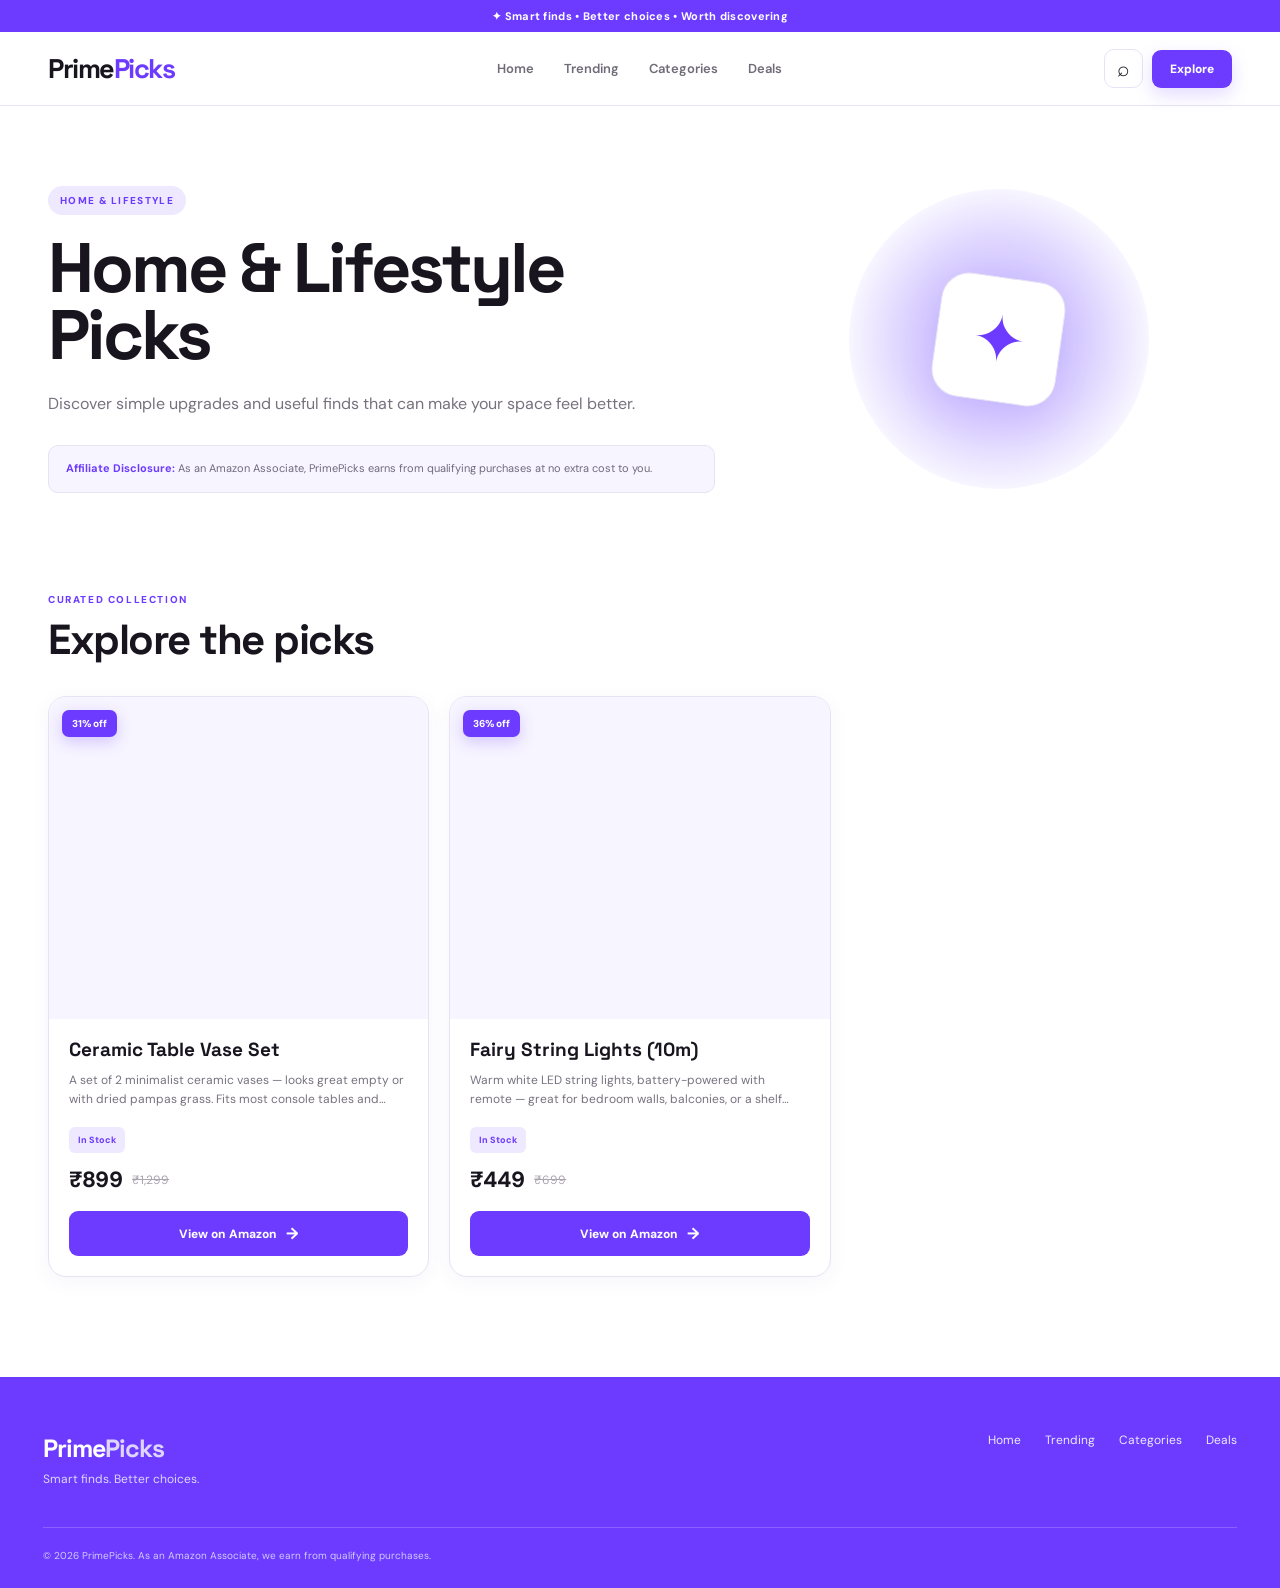
==== commit 544fb740: "Add files via upload" ====
--- a/category.html
+++ b/category.html
@@ -1,4 +1,3 @@
-```html
 <!DOCTYPE html>
 <html lang="en">
 
@@ -18,7 +17,7 @@
   <link rel="preconnect" href="https://fonts.gstatic.com" crossorigin>
 
   <link
-    href="https://fonts.googleapis.com/css2?family=DM+Sans:wght@400;500;600;700&family=Space+Grotesk:wght@500;600;700&display=swap"
+    href="https://fonts.googleapis.com/css2?family=DM+Sans:wght@400;500;600;700;800&family=Space+Grotesk:wght@500;600;700;800;900&display=swap"
     rel="stylesheet">
 
   <link rel="stylesheet" href="css/style.css">
@@ -61,6 +60,10 @@
 
 
       <div class="nav-actions">
+
+        <button class="search-btn" aria-label="Search" onclick="openSearch()">
+          ⌕
+        </button>
 
         <a href="index.html#categories" class="explore-btn">
           Explore
@@ -543,7 +546,9 @@
           "Make sure data/products.json exists in your GitHub repository.";
 
 
-      });function shareProduct(name, link) {
+      });
+
+    function shareProduct(name, link) {
 
   if (navigator.share) {
 
@@ -565,8 +570,81 @@
 
   </script>
 
+  <!-- SEARCH OVERLAY -->
+  <div class="search-overlay" id="search-overlay">
+    <div class="search-panel">
+      <div class="search-input-row">
+        <span class="icon">⌕</span>
+        <input type="text" id="search-input" placeholder="Search products…" autocomplete="off">
+        <button class="search-close" onclick="closeSearch()">✕</button>
+      </div>
+      <div class="search-results" id="search-results">
+        <div class="search-empty">Start typing to search products…</div>
+      </div>
+    </div>
+  </div>
+
+  <script>
+    let allProductsForSearch = [];
+
+    fetch("data/products.json")
+      .then(res => res.json())
+      .then(products => { allProductsForSearch = products; })
+      .catch(() => { allProductsForSearch = []; });
+
+    function openSearch() {
+      document.getElementById("search-overlay").classList.add("open");
+      document.getElementById("search-input").focus();
+    }
+
+    function closeSearch() {
+      document.getElementById("search-overlay").classList.remove("open");
+    }
+
+    document.getElementById("search-overlay").addEventListener("click", (e) => {
+      if (e.target.id === "search-overlay") closeSearch();
+    });
+
+    document.addEventListener("keydown", (e) => {
+      if (e.key === "Escape") closeSearch();
+      if (e.key === "/" && document.activeElement.id !== "search-input") {
+        e.preventDefault();
+        openSearch();
+      }
+    });
+
+    document.getElementById("search-input").addEventListener("input", (e) => {
+      const q = e.target.value.trim().toLowerCase();
+      const resultsEl = document.getElementById("search-results");
+
+      if (!q) {
+        resultsEl.innerHTML = '<div class="search-empty">Start typing to search products…</div>';
+        return;
+      }
+
+      const matches = allProductsForSearch.filter(p =>
+        p.name.toLowerCase().includes(q) ||
+        (p.description || "").toLowerCase().includes(q) ||
+        (p.category || "").toLowerCase().includes(q)
+      );
+
+      if (matches.length === 0) {
+        resultsEl.innerHTML = '<div class="search-empty">No products found.</div>';
+        return;
+      }
+
+      resultsEl.innerHTML = matches.map(p => `
+        <a class="search-result-item" href="category.html?cat=${p.category}">
+          <div class="search-result-img" style="background-image:url('${p.image || ""}')"></div>
+          <div>
+            <div class="search-result-name">${p.name}</div>
+            <div class="search-result-cat">${p.price || ""} · ${p.category}</div>
+          </div>
+        </a>
+      `).join("");
+    });
+  </script>
 
 </body>
 
 </html>
-```
--- a/css/style.css
+++ b/css/style.css
@@ -31,6 +31,111 @@
   scroll-behavior: smooth;
 }
 
+/* ---------- SEARCH OVERLAY ---------- */
+.search-overlay {
+  position: fixed;
+  inset: 0;
+  background: rgba(20, 16, 30, 0.55);
+  backdrop-filter: blur(3px);
+  z-index: 999;
+  display: none;
+  align-items: flex-start;
+  justify-content: center;
+  padding: 90px 20px 20px;
+}
+
+.search-overlay.open {
+  display: flex;
+}
+
+.search-panel {
+  width: 100%;
+  max-width: 560px;
+  background: #fff;
+  border-radius: 16px;
+  box-shadow: 0 25px 60px rgba(0,0,0,0.25);
+  overflow: hidden;
+  max-height: 75vh;
+  display: flex;
+  flex-direction: column;
+}
+
+.search-input-row {
+  display: flex;
+  align-items: center;
+  gap: 10px;
+  padding: 16px 20px;
+  border-bottom: 1px solid #eee;
+}
+
+.search-input-row span.icon {
+  font-size: 18px;
+  color: var(--purple);
+}
+
+#search-input {
+  flex: 1;
+  border: none;
+  outline: none;
+  font-family: "DM Sans", sans-serif;
+  font-size: 16px;
+}
+
+.search-close {
+  border: none;
+  background: none;
+  font-size: 20px;
+  cursor: pointer;
+  color: #999;
+  line-height: 1;
+}
+
+.search-results {
+  overflow-y: auto;
+  padding: 8px;
+}
+
+.search-result-item {
+  display: flex;
+  align-items: center;
+  gap: 12px;
+  padding: 10px 12px;
+  border-radius: 10px;
+  text-decoration: none;
+  color: var(--text, #1a1a1a);
+}
+
+.search-result-item:hover {
+  background: #f5f2ff;
+}
+
+.search-result-img {
+  width: 44px;
+  height: 44px;
+  border-radius: 8px;
+  background-size: cover;
+  background-position: center;
+  background-color: #f0eefa;
+  flex-shrink: 0;
+}
+
+.search-result-name {
+  font-weight: 600;
+  font-size: 14px;
+}
+
+.search-result-cat {
+  font-size: 12px;
+  color: #999;
+}
+
+.search-empty {
+  padding: 30px 20px;
+  text-align: center;
+  color: #999;
+  font-size: 14px;
+}
+
 body {
   width: 100%;
   min-width: 0;
@@ -41,6 +146,10 @@
   color: var(--text);
 
   overflow-x: hidden;
+
+  -webkit-font-smoothing: antialiased;
+  -moz-osx-font-smoothing: grayscale;
+  text-rendering: optimizeLegibility;
 }
 
 img {
@@ -1479,7 +1588,6 @@
     animation: none !important;
   }
 }
-```css
 /* =====================================================
    CATEGORY PAGE
    ===================================================== */
@@ -2019,4 +2127,153 @@
   }
 
 }
-```
+/* ==========================================
+   PRODUCT INFO + ACTION BUTTONS
+   ========================================== */
+
+.product-info-row {
+  display: flex;
+  align-items: center;
+  justify-content: space-between;
+
+  gap: 10px;
+
+  margin-bottom: 15px;
+
+  flex-wrap: wrap;
+}
+
+.availability-badge {
+  display: inline-flex;
+  align-items: center;
+
+  padding: 6px 9px;
+
+  background: #F0EBFF;
+
+  color: var(--purple);
+
+  border-radius: 6px;
+
+  font-size: 9px;
+
+  font-weight: 800;
+}
+
+.available-at {
+  color: #77717F;
+
+  font-size: 10px;
+
+  font-weight: 700;
+}
+
+
+/* ==========================================
+   PRODUCT ACTIONS
+   ========================================== */
+
+.product-actions {
+  display: flex;
+
+  gap: 9px;
+
+  align-items: stretch;
+}
+
+.product-actions .cta {
+  flex: 1;
+}
+
+
+/* SHARE BUTTON */
+
+.share-product-btn {
+  padding: 0 16px;
+
+  min-height: 45px;
+
+  background: white;
+
+  color: var(--purple);
+
+  border: 1px solid var(--border);
+
+  border-radius: 9px;
+
+  font-size: 11px;
+
+  font-weight: 800;
+
+  cursor: pointer;
+
+  transition: .25s ease;
+}
+
+.share-product-btn:hover {
+  background: var(--purple-light);
+
+  border-color: var(--purple);
+}
+
+
+/* SHARE ICON ON IMAGE */
+
+.share-btn {
+  position: absolute;
+
+  top: 12px;
+
+  right: 12px;
+
+  width: 36px;
+
+  height: 36px;
+
+  display: flex;
+
+  align-items: center;
+  justify-content: center;
+
+  background: white;
+
+  color: var(--purple);
+
+  border: 1px solid var(--border);
+
+  border-radius: 50%;
+
+  font-size: 18px;
+
+  font-weight: 800;
+
+  cursor: pointer;
+
+  box-shadow: 0 5px 15px rgba(50, 30, 100, .12);
+
+  transition: .25s ease;
+}
+
+.share-btn:hover {
+  background: var(--purple);
+
+  color: white;
+
+  transform: scale(1.08);
+}
+
+
+/* MOBILE */
+
+@media (max-width: 450px) {
+
+  .product-actions {
+    flex-direction: column;
+  }
+
+  .share-product-btn {
+    width: 100%;
+  }
+
+}
+
